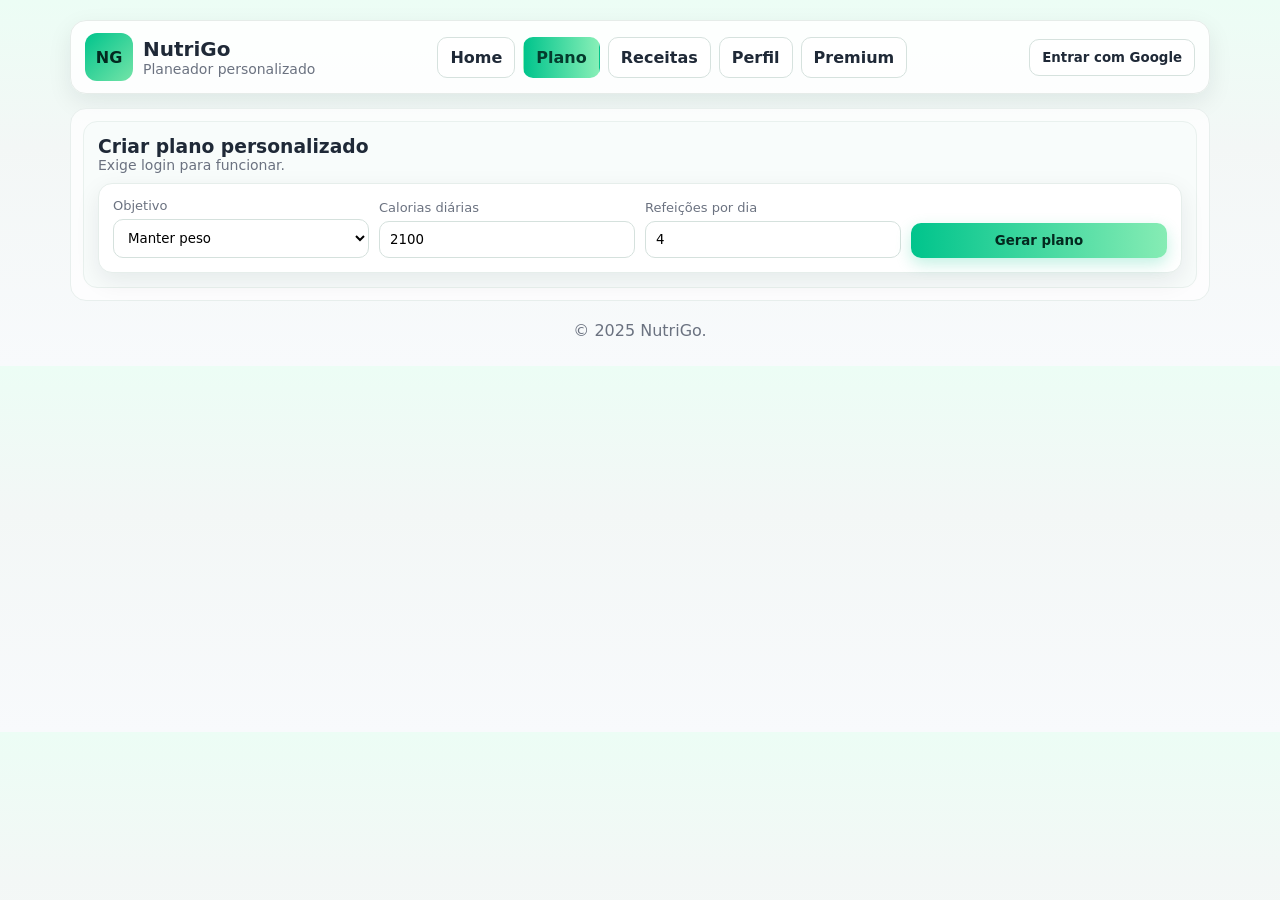
==== planner.html @ 34451066 "Transforma NutriGo em app multipágina freemium com perfil realista" ====
<!DOCTYPE html>
<html lang="pt">
<head><meta charset="UTF-8" /><meta name="viewport" content="width=device-width, initial-scale=1.0" /><title>NutriGo — Plano</title><link rel="stylesheet" href="styles.css" /></head>
<body><div class="app-shell"><header class="topbar"><div class="brand"><div class="logo">NG</div><div><h1>NutriGo</h1><p class="muted">Planeador personalizado</p></div></div><nav class="nav-links"><a class="btn" href="index.html">Home</a><a class="btn active-link" href="planner.html">Plano</a><a class="btn" href="recipes.html">Receitas</a><a class="btn" href="profile.html">Perfil</a><a class="btn" href="premium.html">Premium</a></nav><div class="auth-area"><button id="googleLoginBtn" class="btn">Entrar com Google</button><button id="logoutBtn" class="btn hidden">Terminar sessão</button><span id="userBadge" class="badge hidden"></span></div></header><div id="globalMessage" class="notice hidden"></div><main class="page"><section class="section"><h3>Criar plano personalizado</h3><p class="muted">Exige login para funcionar.</p><form id="plannerForm" class="card form-grid"><label>Objetivo<select id="goal" required><option value="manter">Manter peso</option><option value="perder">Perder gordura</option><option value="ganhar">Ganhar massa</option></select></label><label>Calorias diárias<input type="number" id="calories" min="1200" step="50" value="2100" required /></label><label>Refeições por dia<input type="number" id="meals" min="3" max="6" value="4" required /></label><button class="cta" type="submit">Gerar plano</button></form><div id="planResult" class="card hidden"></div></section></main><footer>&copy; 2025 NutriGo.</footer></div><script src="app.js"></script></body></html>
---- styles.css ----
:root {
  --bg: #f3f7f6;
  --surface: #ffffff;
  --surface-soft: #f8fcfb;
  --text: #1f2937;
  --muted: #6b7280;
  --primary: #00c48c;
  --primary-dark: #0b8f69;
  --radius: 14px;
  --shadow: 0 8px 24px rgba(16, 24, 40, 0.08);
}
* { box-sizing: border-box; margin: 0; padding: 0; font-family: Inter, system-ui, -apple-system, sans-serif; }
body { background: linear-gradient(180deg, #ecfdf5 0%, var(--bg) 40%, #f8fafc 100%); color: var(--text); }
a { color: inherit; text-decoration: none; }

.app-shell { max-width: 1180px; margin: 0 auto; padding: 20px; }
.topbar {
  display: flex; justify-content: space-between; align-items: center; gap: 12px; flex-wrap: wrap;
  background: rgba(255,255,255,0.9); border: 1px solid #e6ece9; border-radius: 16px; padding: 12px 14px;
  box-shadow: var(--shadow); margin-bottom: 14px;
}
.brand { display: flex; align-items: center; gap: 10px; }
.logo { width: 48px; height: 48px; border-radius: 12px; display: grid; place-items: center; background: linear-gradient(135deg, var(--primary), #74e4a8); color: #03291f; font-weight: 800; }
.brand h1 { font-size: 1.25rem; }
.muted { color: var(--muted); font-size: 14px; }
.auth-area, .nav-links { display: flex; gap: 8px; align-items: center; flex-wrap: wrap; }
.btn, .cta {
  border: 1px solid #d6e2de; background: var(--surface); color: var(--text); border-radius: 10px;
  padding: 10px 12px; font-weight: 600; cursor: pointer; transition: .2s;
}
.btn:hover { border-color: #9ee5ca; background: #f5fffb; }
.cta { border: none; color: #03291f; background: linear-gradient(90deg, var(--primary), #86ecb4); box-shadow: 0 6px 16px rgba(0,196,140,.24); }
.badge { background: #e8fbf3; border: 1px solid #bcefd9; color: var(--primary-dark); font-size: 12px; border-radius: 999px; padding: 6px 10px; font-weight: 700; }
.active-link { background: linear-gradient(90deg, var(--primary), #88efb7); border-color: transparent; color: #043b2d; }

.hero {
  display: grid; grid-template-columns: 1.4fr 1fr; gap: 12px; background: linear-gradient(115deg,#0ca678,#42d392 45%,#abf3d1 100%);
  border-radius: 18px; color: #053326; padding: 18px; box-shadow: var(--shadow); margin-bottom: 14px;
}
.eyebrow { font-size: 12px; font-weight: 700; letter-spacing: .08em; opacity: .9; }
.hero h2 { margin: 6px 0; font-size: 1.7rem; line-height: 1.15; }
.hero .muted { color: #0f5d47; }
.hero-kpis { display: grid; gap: 8px; }
.hero-kpis article { background: rgba(255,255,255,.72); border: 1px solid rgba(255,255,255,.7); border-radius: 12px; padding: 10px; display: flex; justify-content: space-between; }
.hero-kpis strong { font-size: 1.2rem; }

.notice { background: #fff9db; border: 1px solid #ffe08a; color: #7a5b00; border-radius: 10px; padding: 10px 12px; margin-bottom: 14px; }
.page { background: rgba(255,255,255,.75); border: 1px solid #e8efed; border-radius: 16px; padding: 12px; }
.section { background: var(--surface-soft); border: 1px solid #e9f1ee; border-radius: 14px; padding: 14px; }
.section + .section { margin-top: 12px; }
.card { background: var(--surface); border: 1px solid #e6eeeb; border-radius: var(--radius); padding: 14px; box-shadow: var(--shadow); }

.form-grid { display: grid; grid-template-columns: repeat(4, minmax(0,1fr)); gap: 10px; align-items: end; margin-top: 10px; }
.form-grid label { display: flex; flex-direction: column; gap: 6px; font-size: 13px; color: var(--muted); }
input, select { border: 1px solid #d5e1dd; border-radius: 10px; padding: 10px; background: #fff; }

.filter-row { display: grid; grid-template-columns: 1fr 220px 120px; gap: 10px; margin: 10px 0 12px; }
.recipes { display: grid; grid-template-columns: repeat(3, minmax(0,1fr)); gap: 12px; }
.recipe-card { overflow: hidden; }
.recipe-image { width: 100%; height: 170px; object-fit: cover; border-radius: 10px; margin-bottom: 8px; border: 1px solid #e6edeb; }
.recipe-meta { display: grid; grid-template-columns: repeat(2, minmax(0,1fr)); gap: 6px; margin: 10px 0; background: #eefaf5; border: 1px solid #d9f2e7; border-radius: 10px; padding: 8px; font-size: 13px; color: var(--muted); }

.summary-grid { display: grid; grid-template-columns: repeat(4, minmax(0,1fr)); gap: 10px; margin-bottom: 10px; }
.summary-grid .card p { color: var(--primary-dark); font-size: 1.2rem; font-weight: 800; margin-top: 5px; }
.profile-grid { display: grid; grid-template-columns: 1fr 1fr; gap: 10px; margin-bottom: 10px; }
.list { margin-top: 8px; padding-left: 18px; color: var(--muted); }
.pricing { display: grid; grid-template-columns: 1fr 1fr; gap: 12px; }
.price-card h4 { margin-bottom: 4px; }
.price { font-size: 1.4rem; font-weight: 800; color: var(--primary-dark); margin-bottom: 8px; }

.hidden { display: none !important; }
footer { text-align: center; color: var(--muted); padding: 20px 0 6px; }

@media (max-width: 980px) {
  .hero { grid-template-columns: 1fr; }
  .form-grid { grid-template-columns: 1fr 1fr; }
  .summary-grid { grid-template-columns: 1fr 1fr; }
  .recipes { grid-template-columns: 1fr; }
  .filter-row { grid-template-columns: 1fr; }
  .profile-grid, .pricing { grid-template-columns: 1fr; }
}
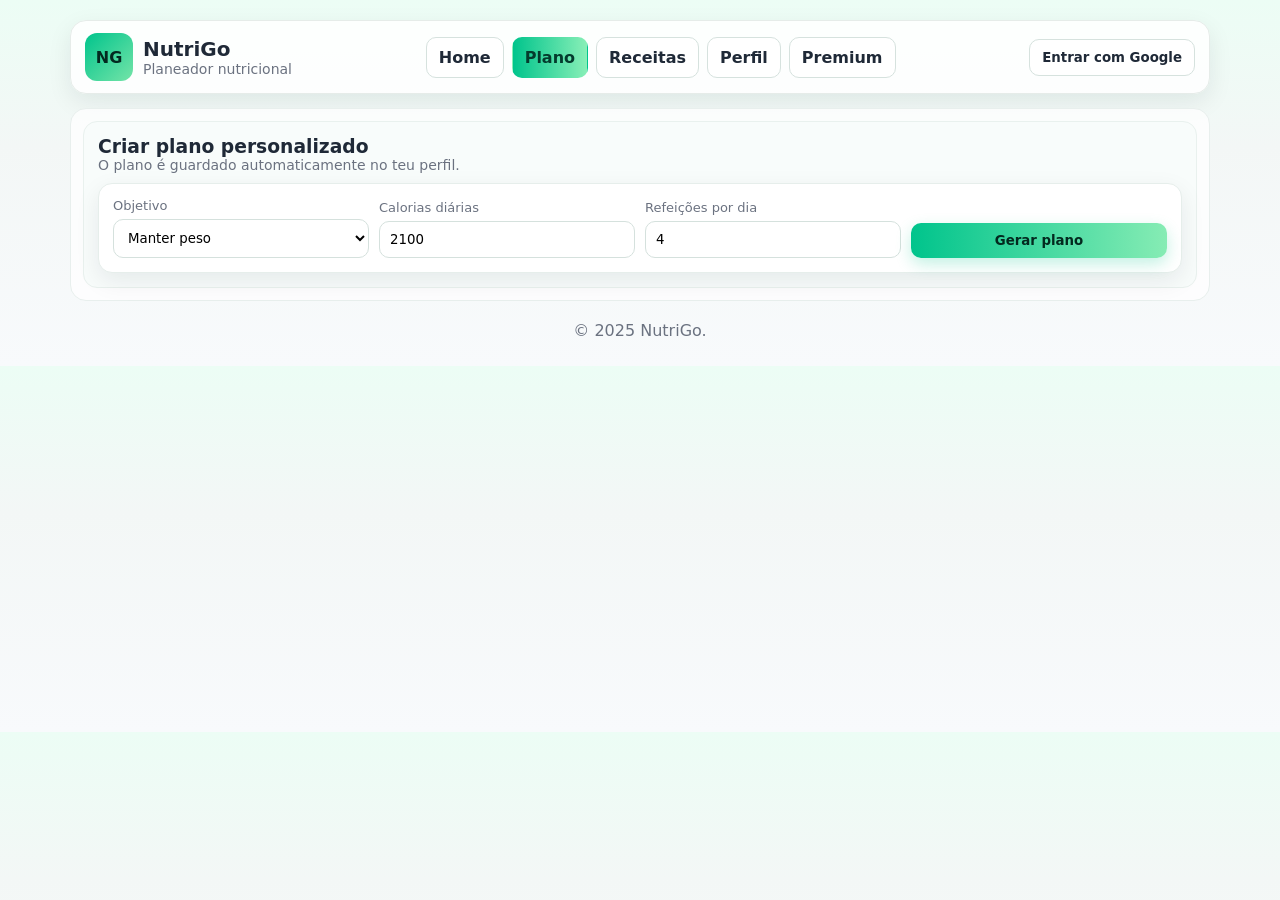
==== commit 4ad1c3d7: "Entrega MVP nutricional completo com planos, perfil e catálogo robusto" ====
--- a/planner.html
+++ b/planner.html
@@ -1,4 +1,49 @@
 <!DOCTYPE html>
 <html lang="pt">
-<head><meta charset="UTF-8" /><meta name="viewport" content="width=device-width, initial-scale=1.0" /><title>NutriGo — Plano</title><link rel="stylesheet" href="styles.css" /></head>
-<body><div class="app-shell"><header class="topbar"><div class="brand"><div class="logo">NG</div><div><h1>NutriGo</h1><p class="muted">Planeador personalizado</p></div></div><nav class="nav-links"><a class="btn" href="index.html">Home</a><a class="btn active-link" href="planner.html">Plano</a><a class="btn" href="recipes.html">Receitas</a><a class="btn" href="profile.html">Perfil</a><a class="btn" href="premium.html">Premium</a></nav><div class="auth-area"><button id="googleLoginBtn" class="btn">Entrar com Google</button><button id="logoutBtn" class="btn hidden">Terminar sessão</button><span id="userBadge" class="badge hidden"></span></div></header><div id="globalMessage" class="notice hidden"></div><main class="page"><section class="section"><h3>Criar plano personalizado</h3><p class="muted">Exige login para funcionar.</p><form id="plannerForm" class="card form-grid"><label>Objetivo<select id="goal" required><option value="manter">Manter peso</option><option value="perder">Perder gordura</option><option value="ganhar">Ganhar massa</option></select></label><label>Calorias diárias<input type="number" id="calories" min="1200" step="50" value="2100" required /></label><label>Refeições por dia<input type="number" id="meals" min="3" max="6" value="4" required /></label><button class="cta" type="submit">Gerar plano</button></form><div id="planResult" class="card hidden"></div></section></main><footer>&copy; 2025 NutriGo.</footer></div><script src="app.js"></script></body></html>
+<head>
+  <meta charset="UTF-8" />
+  <meta name="viewport" content="width=device-width, initial-scale=1.0" />
+  <title>NutriGo — Plano</title>
+  <link rel="stylesheet" href="styles.css" />
+</head>
+<body>
+  <div class="app-shell">
+    <header class="topbar">
+      <div class="brand"><div class="logo">NG</div><div><h1>NutriGo</h1><p class="muted">Planeador nutricional</p></div></div>
+      <nav class="nav-links">
+        <a class="btn" href="index.html">Home</a><a class="btn active-link" href="planner.html">Plano</a><a class="btn" href="recipes.html">Receitas</a><a class="btn" href="profile.html">Perfil</a><a class="btn" href="premium.html">Premium</a>
+      </nav>
+      <div class="auth-area"><button id="googleLoginBtn" class="btn">Entrar com Google</button><button id="logoutBtn" class="btn hidden">Terminar sessão</button><span id="userBadge" class="badge hidden"></span></div>
+    </header>
+
+    <div id="globalMessage" class="notice hidden"></div>
+
+    <main class="page">
+      <section class="section">
+        <h3>Criar plano personalizado</h3>
+        <p class="muted">O plano é guardado automaticamente no teu perfil.</p>
+        <form id="plannerForm" class="card form-grid">
+          <label>Objetivo
+            <select id="goal" required>
+              <option value="manter">Manter peso</option>
+              <option value="perder">Perder gordura</option>
+              <option value="ganhar">Ganhar massa</option>
+            </select>
+          </label>
+          <label>Calorias diárias
+            <input type="number" id="calories" min="1200" step="50" value="2100" required />
+          </label>
+          <label>Refeições por dia
+            <input type="number" id="meals" min="3" max="6" value="4" required />
+          </label>
+          <button class="cta" type="submit">Gerar plano</button>
+        </form>
+        <div id="planResult" class="card hidden" style="margin-top:10px"></div>
+      </section>
+    </main>
+
+    <footer>&copy; 2025 NutriGo.</footer>
+  </div>
+  <script src="app.js"></script>
+</body>
+</html>
